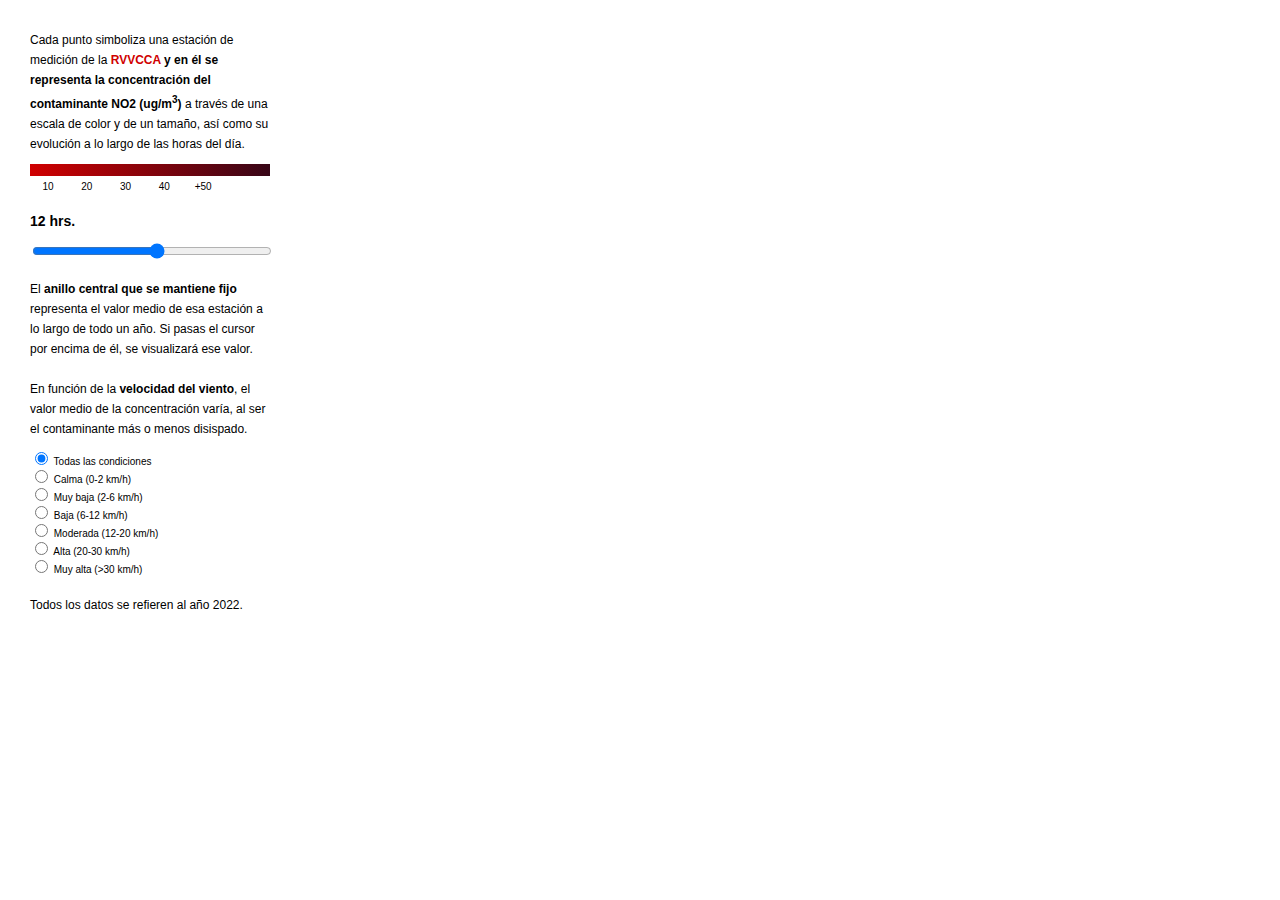
==== index.html @ e4fcad0d "condiciones del viento" ====
<!DOCTYPE html>
<html>
  <head>
    <meta charset="utf-8" />
    <title>RVVCCA</title>
    <meta
      name="viewport"
      content="initial-scale=1,maximum-scale=1,user-scalable=no" />
    <link
      href="https://api.mapbox.com/mapbox-gl-js/v2.1.1/mapbox-gl.css"
      rel="stylesheet" />
    <link href="css/style.css" rel="stylesheet" />
  </head>
  <body>
    <div id="map"></div>
    <div id="console">
        <h2>Cada punto simboliza una estación de medición de la <a
        target="_blank"
        href="https://agroambient.gva.es/es/web/calidad-ambiental/red-valenciana-de-vigilancia-y-control-de-la-contaminacion-atmosferica">
        RVVCCA 
      </a> 
      <b>y en él se representa la concentración del contaminante NO2 (ug/m<sup>3</sup>)</b> a través de una escala de color y de un tamaño, así como su evolución a lo largo de las horas del día.</h2>
      <div class="session">
        <div class="row colors"></div>
        <div class="row labels">
          <div class="label">10</div>
          <div class="label">20</div>
          <div class="label">30</div>
          <div class="label">40</div>
          <div class="label">+50</div>
        </div>
      </b>
      </div>
      <div class="session" id="sliderbar">
        <h3><label id="active-hour">12 hrs.</label></h3>
        <input
          id="slider"
          class="row"
          type="range"
          min="0"
          max="23"
          step="1"
          value="12" />
      </div>
      <div class="session">
        <h2>El <b>anillo central que se mantiene fijo</b> representa el valor medio de esa estación a lo largo de todo un año. Si pasas el cursor por encima de él, se visualizará ese valor.<br><br>
          En función de la <b>velocidad del viento</b>, el valor medio de la concentración varía, al ser el contaminante más o menos disispado.</h2>
        <div id="filters">
          <input
            id="all"
            type="radio"
            name="toggle"
            value="all"
            checked="checked" />
          <label for="all">Todas las condiciones</label><br>
          <input id="calma" type="radio" name="toggle" value="calma" />
          <label for="calma">Calma (0-2 km/h)</label><br>
          <input id="muybaja" type="radio" name="toggle" value="muybaja" />
          <label for="muybaja">Muy baja (2-6 km/h)</label><br>
          <input id="baja" type="radio" name="toggle" value="baja" />
          <label for="baja">Baja (6-12 km/h)</label><br>
          <input id="moderada" type="radio" name="toggle" value="moderada" />
          <label for="moderada">Moderada (12-20 km/h)</label><br>
          <input id="alta" type="radio" name="toggle" value="alta" />
          <label for="alta">Alta (20-30 km/h)</label><br>
          <input id="muyalta" type="radio" name="toggle" value="muyalta" />
          <label for="muyalta">Muy alta (>30 km/h)</label><br>
        </div>
      </div>
      <h2>Todos los datos se refieren al año 2022.</h2>
    </div>
    <script src="https://api.mapbox.com/mapbox-gl-js/v2.1.1/mapbox-gl.js"></script>
    <script src="js/mapa.js"></script>
    <script src="js/estaciones.js"></script>
    <script src="js/popup.js"></script>
  </body>
</html>
---- css/style.css ----
body {
  margin: 0;
  padding: 0;
  font-family: "Helvetica Neue", Helvetica, Arial, Sans-serif;
}

#map {
  position: absolute;
  top: 0;
  bottom: 0;
  width: 100%;
}

h1 {
  font-size: 20px;
  line-height: 20px;
}

h2 {
  font-size: 12px;
  font-weight: 400;
  line-height: 20px;
}

h3 {
  font-size: 14px;
  font-weight: 600;
}

a {
  color: #d00000;
  text-decoration: none;
  font-weight: 600;
}

ul {
  padding-left: 20px;
}

#console {
  position: absolute;
  width: 240px;
  margin: 10px;
  padding: 10px 20px;
  background-color: white;
  opacity: 1;
}

.session {
  margin-bottom: 20px;
  font-size: 10px;
}

.row {
  height: 12px;
  width: 100%;
}

.colors {
  background: linear-gradient(to right, #d00000, #370617);
  margin-bottom: 5px;
}

.label {
  width: 15%;
  display: inline-block;
  text-align: center;
}

#leyenda {
  padding: 0px;
}
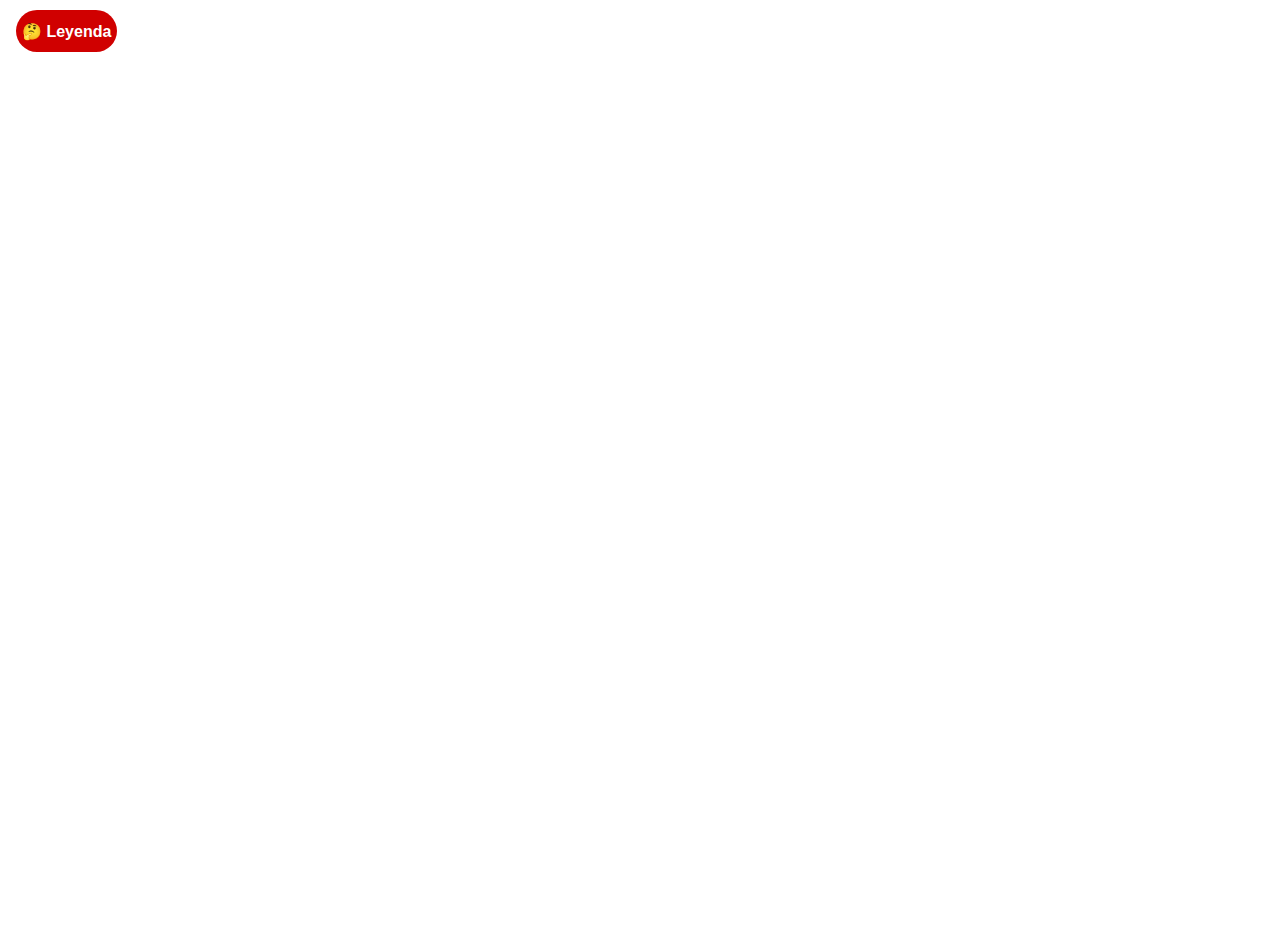
==== commit be2db7e8: "sidebar y frecuencias" ====
--- a/index.html
+++ b/index.html
@@ -1,77 +1,139 @@
 <!DOCTYPE html>
 <html>
   <head>
+    <meta name="viewport" content="width=device-width, initial-scale=1.0" />
     <meta charset="utf-8" />
     <title>RVVCCA</title>
     <meta
       name="viewport"
-      content="initial-scale=1,maximum-scale=1,user-scalable=no" />
+      content="initial-scale=1,maximum-scale=1,user-scalable=no"
+    />
     <link
       href="https://api.mapbox.com/mapbox-gl-js/v2.1.1/mapbox-gl.css"
-      rel="stylesheet" />
+      rel="stylesheet"
+    />
     <link href="css/style.css" rel="stylesheet" />
   </head>
   <body>
-    <div id="map"></div>
-    <div id="console">
-        <h2>Cada punto simboliza una estación de medición de la <a
-        target="_blank"
-        href="https://agroambient.gva.es/es/web/calidad-ambiental/red-valenciana-de-vigilancia-y-control-de-la-contaminacion-atmosferica">
-        RVVCCA 
-      </a> 
-      <b>y en él se representa la concentración del contaminante NO2 (ug/m<sup>3</sup>)</b> a través de una escala de color y de un tamaño, así como su evolución a lo largo de las horas del día.</h2>
-      <div class="session">
-        <div class="row colors"></div>
-        <div class="row labels">
-          <div class="label">10</div>
-          <div class="label">20</div>
-          <div class="label">30</div>
-          <div class="label">40</div>
-          <div class="label">+50</div>
+    <div id="main">
+      <button class="openbtn" onclick="openNav()">
+        <h1>&#129300; Leyenda</h1>
+      </button>
+      <div id="map"></div>
+    </div>
+    <div id="infoSidebar" class="sidebar">
+      <a href="javascript:void(0)" class="closebtn" onclick="closeNav()"
+        >× cerrar</a
+      ><br />
+      <div id="console">
+        <h2>
+          Cada <b>círculo</b> del mapa se ubica sobre una estación de medición
+          de la calidad del aire y representa la concentración del contaminante
+          <b>NO<sub>2</sub></b> los días laborables del año <b>2022</b> a través
+          de una escala de color y tamaño.
+        </h2>
+        <div class="session">
+          <h2><b>Concentración (µg/m<sup>3</sup>)</b></h2>
+          <div class="row colors"></div>
+          <div class="row labels">
+            <h3>
+              <div class="label">10</div>
+              <div class="label">20</div>
+              <div class="label">30</div>
+              <div class="label">40</div>
+              <div class="label">+50</div>
+            </h3>
+          </div>
         </div>
-      </b>
-      </div>
-      <div class="session" id="sliderbar">
-        <h3><label id="active-hour">12 hrs.</label></h3>
-        <input
-          id="slider"
-          class="row"
-          type="range"
-          min="0"
-          max="23"
-          step="1"
-          value="12" />
-      </div>
-      <div class="session">
-        <h2>El <b>anillo central que se mantiene fijo</b> representa el valor medio de esa estación a lo largo de todo un año. Si pasas el cursor por encima de él, se visualizará ese valor.<br><br>
-          En función de la <b>velocidad del viento</b>, el valor medio de la concentración varía, al ser el contaminante más o menos disispado.</h2>
-        <div id="filters">
+        <h2>Este valor medio evoluciona a lo largo de las horas del día.</h2>
+        <div class="session" id="sliderbar">
+          <h1>
+            <b><label id="active-hour">8 hrs.</label></b>
+          </h1>
           <input
-            id="all"
-            type="radio"
-            name="toggle"
-            value="all"
-            checked="checked" />
-          <label for="all">Todas las condiciones</label><br>
-          <input id="calma" type="radio" name="toggle" value="calma" />
-          <label for="calma">Calma (0-2 km/h)</label><br>
-          <input id="muybaja" type="radio" name="toggle" value="muybaja" />
-          <label for="muybaja">Muy baja (2-6 km/h)</label><br>
-          <input id="baja" type="radio" name="toggle" value="baja" />
-          <label for="baja">Baja (6-12 km/h)</label><br>
-          <input id="moderada" type="radio" name="toggle" value="moderada" />
-          <label for="moderada">Moderada (12-20 km/h)</label><br>
-          <input id="alta" type="radio" name="toggle" value="alta" />
-          <label for="alta">Alta (20-30 km/h)</label><br>
-          <input id="muyalta" type="radio" name="toggle" value="muyalta" />
-          <label for="muyalta">Muy alta (>30 km/h)</label><br>
+            id="slider"
+            class="row"
+            type="range"
+            min="0"
+            max="23"
+            step="1"
+            value="8"
+          />
+        </div>
+        <div class="session">
+          <h2>
+            El <b>anillo central que se mantiene fijo</b> representa el valor
+            medio de esa estación a lo largo de todo un año. Pasando el cursor
+            por encima de él, se visualizará este valor.<br /><br />
+            Además, en función de la <b>velocidad del viento</b>, la
+            concentración media varía, al ser el contaminante menos o más
+            disispado. La barra de la derecha indica la frecuencia con que se
+            registra cada condición.
+          </h2>
+          <h3>
+            <div id="filters">
+              <input
+                id="all"
+                type="radio"
+                name="toggle"
+                value="all"
+                checked="checked"
+              />
+              <label for="all"
+                >Todas las condiciones <span class="cien">100%</span></label
+              ><br />
+              <input id="calma" type="radio" name="toggle" value="calma" />
+              <label for="calma"
+                >Calma (0-2 km/h) <span class="veintiseis">26%</span></label
+              ><br />
+              <input id="muybaja" type="radio" name="toggle" value="muybaja" />
+              <label for="muybaja"
+                >Muy baja (2-6 km/h) <span class="veintiseis">26%</span></label
+              ><br />
+              <input id="baja" type="radio" name="toggle" value="baja" />
+              <label for="baja"
+                >Baja (6-12 km/h) <span class="veinticuatro">24%</span></label
+              ><br />
+              <input
+                id="moderada"
+                type="radio"
+                name="toggle"
+                value="moderada"
+              />
+              <label for="moderada"
+                >Moderada (12-20 km/h) <span class="catorce">14%</span></label
+              ><br />
+              <input id="alta" type="radio" name="toggle" value="alta" />
+              <label for="alta"
+                >Alta (20-30 km/h) <span class="seis">6%</span></label
+              ><br />
+              <input id="muyalta" type="radio" name="toggle" value="muyalta" />
+              <label for="muyalta"
+                >Muy alta (>30 km/h) <span class="cuatro">4%</span></label
+              ><br />
+            </div>
+          </h3>
+          <br />
+          <h2>
+            Datos:
+            <a
+              target="_blank"
+              href="https://agroambient.gva.es/es/web/calidad-ambiental/red-valenciana-de-vigilancia-y-control-de-la-contaminacion-atmosferica"
+            >
+              Red Valenciana de Vigilancia y Control de la Contaminación
+              Atmosférica (2022)
+            </a>
+            <a target="_blank" href="https://www.aemet.es/es/portada"
+              >AEMET (2022)</a
+            >
+          </h2>
         </div>
       </div>
-      <h2>Todos los datos se refieren al año 2022.</h2>
     </div>
     <script src="https://api.mapbox.com/mapbox-gl-js/v2.1.1/mapbox-gl.js"></script>
     <script src="js/mapa.js"></script>
     <script src="js/estaciones.js"></script>
+    <script src="js/sidebar.js"></script>
     <script src="js/popup.js"></script>
   </body>
 </html>
--- a/css/style.css
+++ b/css/style.css
@@ -1,36 +1,42 @@
 body {
   margin: 0;
   padding: 0;
-  font-family: "Helvetica Neue", Helvetica, Arial, Sans-serif;
-}
-
+}
+
+html,
+body,
 #map {
   position: absolute;
   top: 0;
+  right: 0;
   bottom: 0;
-  width: 100%;
+  left: 0;
 }
 
 h1 {
-  font-size: 20px;
-  line-height: 20px;
+  font-size: 16px;
+  font-family: Arial, Helvetica, sans-serif;
 }
 
 h2 {
   font-size: 12px;
   font-weight: 400;
   line-height: 20px;
+  font-family: "Helvetica Neue", Arial, sans-serif;
 }
 
 h3 {
-  font-size: 14px;
-  font-weight: 600;
+  font-size: 10px;
+  font-weight: 400;
+  font-family: "Helvetica Neue", Arial, sans-serif;
 }
 
 a {
   color: #d00000;
   text-decoration: none;
   font-weight: 600;
+  font-size: 12px;
+  font-family: "Helvetica Neue", Arial, sans-serif;
 }
 
 ul {
@@ -38,21 +44,20 @@
 }
 
 #console {
-  position: absolute;
-  width: 240px;
-  margin: 10px;
-  padding: 10px 20px;
+  position: relative;
+  width: 340px;
+  left: 20px;
+  right: 20px;
   background-color: white;
   opacity: 1;
 }
 
 .session {
-  margin-bottom: 20px;
-  font-size: 10px;
+  margin-bottom: 10px;
 }
 
 .row {
-  height: 12px;
+  height: 15px;
   width: 100%;
 }
 
@@ -67,6 +72,139 @@
   text-align: center;
 }
 
-#leyenda {
-  padding: 0px;
-}
+/* Sidebar */
+
+.sidebar {
+  height: 100%;
+  width: 0;
+  position: fixed;
+  z-index: 1;
+  top: 0;
+  left: 0;
+  background-color: #ffffff;
+  overflow-x: hidden;
+  transition: 0.5s;
+  padding-top: 25px;
+}
+
+.sidebar a {
+  display: block;
+  transition: 0.3s;
+}
+
+.sidebar a:hover {
+  text-decoration: underline;
+}
+
+.sidebar .closebtn {
+  position: absolute;
+  top: 10px;
+  left: 20px;
+  margin-bottom: 10px;
+  font-size: 16px;
+  margin-right: 50px;
+}
+
+.openbtn {
+  font-size: 20px;
+  cursor: pointer;
+  background-color: #d00000;
+  top: 10px;
+  border: none;
+  border-radius: 50px;
+  position: absolute;
+  z-index: 1;
+  color: white;
+}
+
+.openbtn:hover {
+  background-color: #ffffff;
+  color: #d00000;
+}
+
+#main {
+  position: relative;
+  transition: margin-left 0.5s;
+  padding: 16px;
+  height: 100%;
+}
+
+/* On smaller screens, where height is less than 450px, change the style of the sidenav (less padding and a smaller font size) */
+@media screen and (max-height: 450px) {
+  .sidebar {
+    padding-top: 15px;
+  }
+  .sidebar a {
+    font-size: 18px;
+  }
+}
+
+/* frecuencias */
+
+.cien {
+  background-color: #d00000;
+  margin-top: 5px;
+  padding-left: 5px;
+  left: 135px;
+  position: absolute;
+  width: 200px;
+  color: white;
+  font-weight: 800;
+}
+
+.veintiseis {
+  background-color: #d00000;
+  margin-top: 5px;
+  padding-left: 5px;
+  left: 135px;
+  position: absolute;
+  width: 52px;
+  color: white;
+  font-weight: 800;
+}
+
+.veinticuatro {
+  background-color: #d00000;
+  margin-top: 5px;
+  padding-left: 5px;
+  left: 135px;
+  position: absolute;
+  width: 48px;
+  color: white;
+  font-weight: 800;
+}
+
+.catorce {
+  background-color: #d00000;
+  margin-top: 5px;
+  padding-left: 5px;
+  left: 135px;
+  position: absolute;
+  width: 28px;
+  color: white;
+  font-weight: 800;
+}
+
+.seis {
+  background-color: #d00000;
+  margin-top: 5px;
+  padding-left: 5px;
+  left: 135px;
+  position: absolute;
+  width: 12px;
+  color: black;
+  font-weight: 800;
+  text-indent: 15px;
+}
+
+.cuatro {
+  background-color: #d00000;
+  margin-top: 5px;
+  padding-left: 5px;
+  left: 135px;
+  position: absolute;
+  width: 8px;
+  color: black;
+  font-weight: 800;
+  text-indent: 11px;
+}
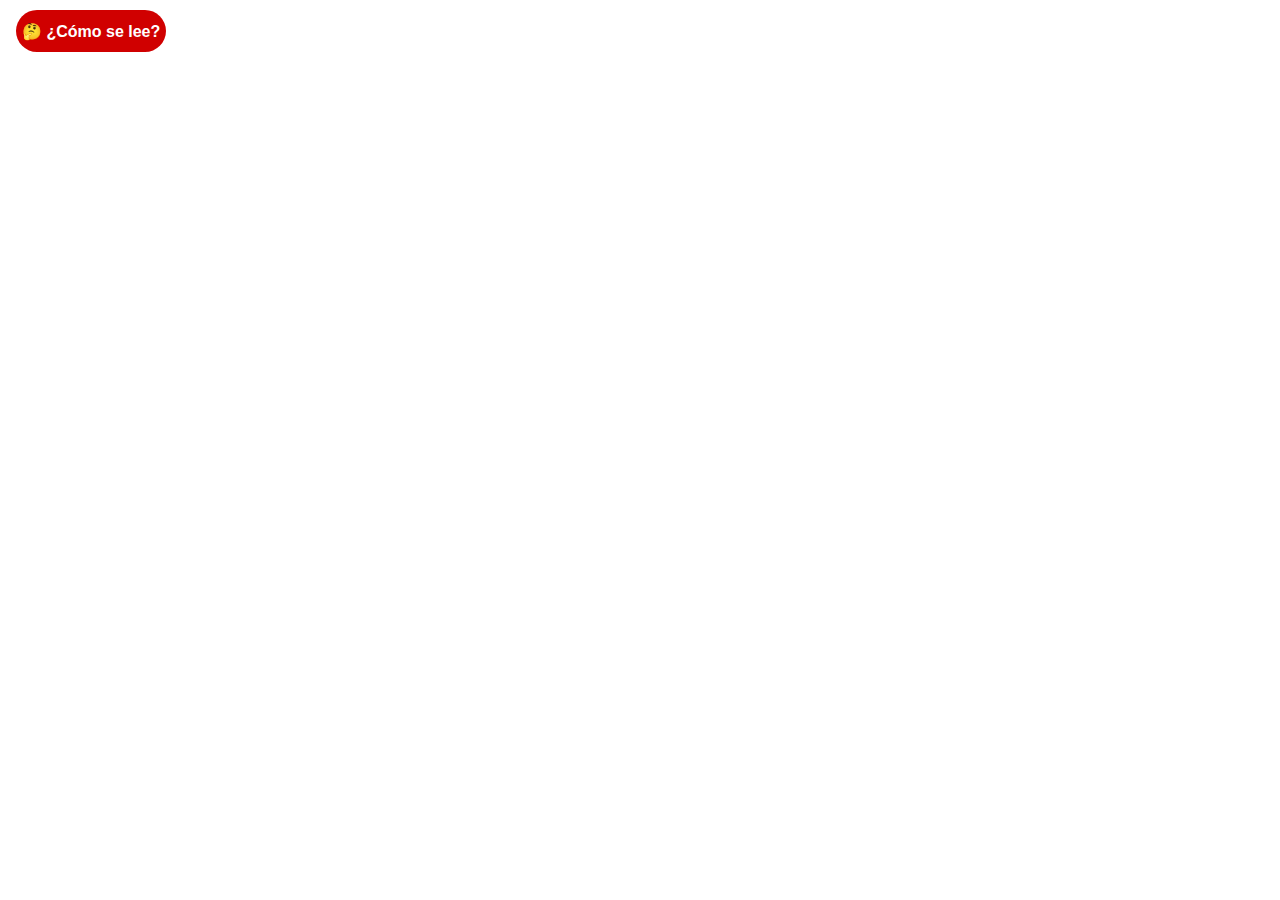
==== commit ab59a33e: "layouts y sidebar reconfigurada" ====
--- a/index.html
+++ b/index.html
@@ -6,18 +6,16 @@
     <title>RVVCCA</title>
     <meta
       name="viewport"
-      content="initial-scale=1,maximum-scale=1,user-scalable=no"
-    />
+      content="initial-scale=1,maximum-scale=1,user-scalable=no" />
     <link
       href="https://api.mapbox.com/mapbox-gl-js/v2.1.1/mapbox-gl.css"
-      rel="stylesheet"
-    />
+      rel="stylesheet" />
     <link href="css/style.css" rel="stylesheet" />
   </head>
   <body>
     <div id="main">
       <button class="openbtn" onclick="openNav()">
-        <h1>&#129300; Leyenda</h1>
+        <h1>&#129300; ¿Cómo se lee?</h1>
       </button>
       <div id="map"></div>
     </div>
@@ -28,11 +26,31 @@
       <div id="console">
         <h2>
           Cada <b>círculo</b> del mapa se ubica sobre una estación de medición
-          de la calidad del aire y representa la concentración del contaminante
-          <b>NO<sub>2</sub></b> los días laborables del año <b>2022</b> a través
-          de una escala de color y tamaño.
+          de la calidad del aire. Junto al nombre de cada una de ellas, aparece
+          la concentración media del contaminante <b>NO<sub>2</sub></b> en los
+          días laborables del año <b>2022</b>
+        </h2>
+        <h2>
+          Sin embargo, este valor varía notablemente a lo largo de las horas del
+          día. Si mueves el <b>deslizador horario</b> verás como los círculos
+          cambian de tamaño y color en función del mismo. Pasando el cursor
+          sobre ellos podrás obtener el valor medio para cada franja horaria en
+          cada estación.
         </h2>
         <div class="session">
+          <div class="session" id="sliderbar">
+            <h1>
+              <b><label id="active-hour">8 hrs.</label></b>
+            </h1>
+            <input
+              id="slider"
+              class="row"
+              type="range"
+              min="0"
+              max="23"
+              step="1"
+              value="8" />
+          </div>
           <h2><b>Concentración (µg/m<sup>3</sup>)</b></h2>
           <div class="row colors"></div>
           <div class="row labels">
@@ -45,30 +63,16 @@
             </h3>
           </div>
         </div>
-        <h2>Este valor medio evoluciona a lo largo de las horas del día.</h2>
-        <div class="session" id="sliderbar">
-          <h1>
-            <b><label id="active-hour">8 hrs.</label></b>
-          </h1>
-          <input
-            id="slider"
-            class="row"
-            type="range"
-            min="0"
-            max="23"
-            step="1"
-            value="8"
-          />
-        </div>
+        <h2></h2>
+
         <div class="session">
           <h2>
-            El <b>anillo central que se mantiene fijo</b> representa el valor
-            medio de esa estación a lo largo de todo un año. Pasando el cursor
-            por encima de él, se visualizará este valor.<br /><br />
-            Además, en función de la <b>velocidad del viento</b>, la
+            Además, en función de la <b>velocidad del viento</b>, esta
             concentración media varía, al ser el contaminante menos o más
-            disispado. La barra de la derecha indica la frecuencia con que se
-            registra cada condición.
+            disipado. Puedes alternar entre diferentes condiciones del viento
+            para comprobar cómo afecta a la concentración del contaminante. La
+            barra de la derecha indica la frecuencia con que se registra cada
+            velocidad.
           </h2>
           <h3>
             <div id="filters">
@@ -77,8 +81,7 @@
                 type="radio"
                 name="toggle"
                 value="all"
-                checked="checked"
-              />
+                checked="checked" />
               <label for="all"
                 >Todas las condiciones <span class="cien">100%</span></label
               ><br />
@@ -98,8 +101,7 @@
                 id="moderada"
                 type="radio"
                 name="toggle"
-                value="moderada"
-              />
+                value="moderada" />
               <label for="moderada"
                 >Moderada (12-20 km/h) <span class="catorce">14%</span></label
               ><br />
@@ -118,14 +120,15 @@
             Datos:
             <a
               target="_blank"
-              href="https://agroambient.gva.es/es/web/calidad-ambiental/red-valenciana-de-vigilancia-y-control-de-la-contaminacion-atmosferica"
-            >
+              href="https://agroambient.gva.es/es/web/calidad-ambiental/red-valenciana-de-vigilancia-y-control-de-la-contaminacion-atmosferica">
               Red Valenciana de Vigilancia y Control de la Contaminación
               Atmosférica (2022)
             </a>
             <a target="_blank" href="https://www.aemet.es/es/portada"
               >AEMET (2022)</a
-            >
+            ><br />
+            Visualización:
+            <a target="_blank" href="https://webmesura.org/">MESURA</a>
           </h2>
         </div>
       </div>
--- a/css/style.css
+++ b/css/style.css
@@ -1,12 +1,11 @@
-body {
-  margin: 0;
-  padding: 0;
-}
-
 html,
 body,
 #map {
   position: absolute;
+  width: 100%;
+  height: 850px;
+  margin: 0;
+  padding: 0;
   top: 0;
   right: 0;
   bottom: 0;
@@ -77,11 +76,10 @@
 .sidebar {
   height: 100%;
   width: 0;
-  position: fixed;
+  position: absolute;
   z-index: 1;
   top: 0;
   left: 0;
-  background-color: #ffffff;
   overflow-x: hidden;
   transition: 0.5s;
   padding-top: 25px;
@@ -127,16 +125,6 @@
   transition: margin-left 0.5s;
   padding: 16px;
   height: 100%;
-}
-
-/* On smaller screens, where height is less than 450px, change the style of the sidenav (less padding and a smaller font size) */
-@media screen and (max-height: 450px) {
-  .sidebar {
-    padding-top: 15px;
-  }
-  .sidebar a {
-    font-size: 18px;
-  }
 }
 
 /* frecuencias */
